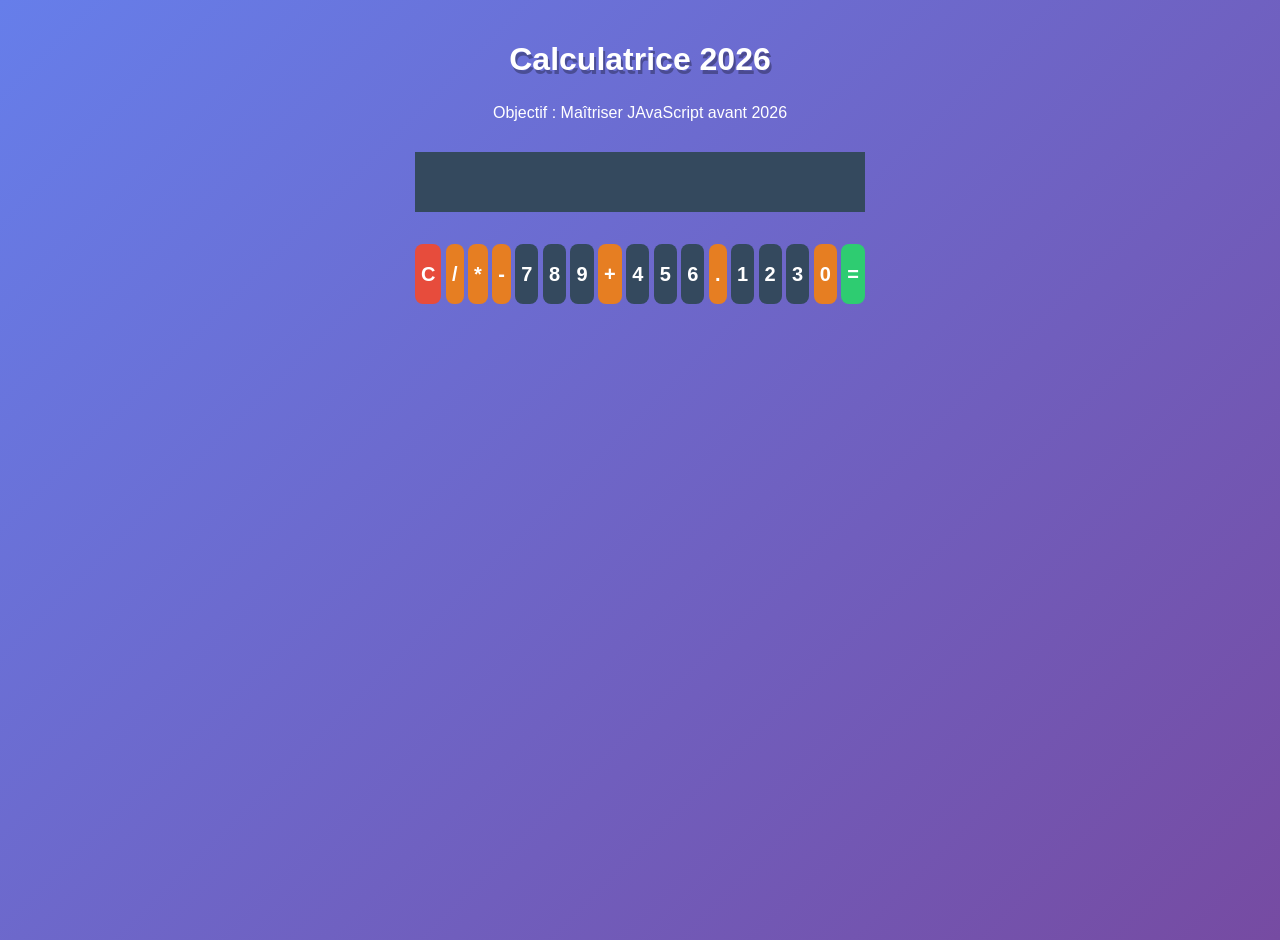
==== calculatrice.html @ ddea8e1c "Create calculatrice.html" ====
<!DOCTYPE! html>
 <html>
 <head>
 <title>Calculatrice 2026</title>
 <style>
body{
font-family: Arial, sans serif;
background: linear-gradient(135deg, #667eea 0%, #764ba2 100%);
margin: 0;
padding: 20px;
min-height: 100vh;
display: flex;
flex-direction: column;
align-items: center;
justify-containt: center;
}
h1{
text-align: center;
color: #fff;
text-shadow: 2px 4px rgba(0,0,0,0.3);
margin-bottom: 10px
}
p{
text-align: center;
color: #fff;
opaciti: 0.9;
margin-bottom: 30px;
}
.calculatrice{
background: #2c3e50;
padding: 0.9;
border-radius: 15px;
box-shadow: 0 10px 30px rgba(0,0,0,0.3);
width: 300px;
}
#ecran{
width: 100%;
height: 60px;
font-size: 32px;
text-align: right;
margin-bottom: 32px;
padding: 15px;
border: none;
background: #34495e;
color: #fff;
box-sizing: border-box;
}
.boutons{
diplay: grid;
grid-template-columns: repeat(4, 1fr);
gap: 10px;
}
button{
height: 60px;
font-size: 20px;
border: none;
border-radius: 8px;
cursor: pointer;
font-weight: bold;
transition: 0.2s;
}
.chiffre{
background: #34495e;
color: #fff
}
.chiffre:hover {
background: #4a5f7a;
}
.operation{
background: #e67e22;
color: #fff;
}
.operation:hover{
background: #d35400;
}
.egal{
background: #2ecc71;
color: #fff;
grid-colum: span 2;
}
.egal:hover{
background: #27ae60;
}
.clear{
background: #e74c3c;
color: #fff;
}
.clear:hover{
background: #c0392b;
}
</style>
</head>
 <body>
<h1>Calculatrice 2026</h1>
<p>Objectif : Maîtriser JAvaScript avant 2026</p>
<div class="calcultrice">
<input type="text" id="ecran" readonly>

<div class="boutons">
<button class="clear" onclick="effacer()">C</button>
<button class="operation" conclik="ajouter('/')">/</button>
<button class="operation" conclik="ajouter('*')">*</button>
<button class="operation" conclik="ajouter('-')">-</button>

<button class="chiffre" conclik="ajouter('7')">7</button>
<button class="chiffre" conclik="ajouter('8')">8</button>
<button class="chiffre" conclik="ajouter('9')">9</button>
<button class="operation" conclik="ajouter('+')">+</button>

<button class="chiffre" conclik="ajouter('4')">4</button>
<button class="chiffre" conclik="ajouter('5')">5</button>
<button class="chiffre" conclik="ajouter('6')">6</button>
<button class="operation" conclik="ajouter('.')">.</button>

<button class="chiffre" conclik="ajouter('1')">1</button>
<button class="chiffre" conclik="ajouter('2')">2</button>
<button class="chiffre" conclik="ajouter('3')">3</button>
<button class="operation" conclik="ajouter('0')">0</button>

<button class="egal" conclik="calculer()">=</button>

  </div>
</div>
</body>
<script> 
let ecran = document.getElementById('ecran');

function ajouter(valeur){
ecran.value += value;
}
function calculer(){
try{
ecran.value = eval(ecran.value);
}catch (erreur){
ecran.value = 'Erreur';
}
}
function effacer() {
ecran.value ='';
}
</script>
</html>
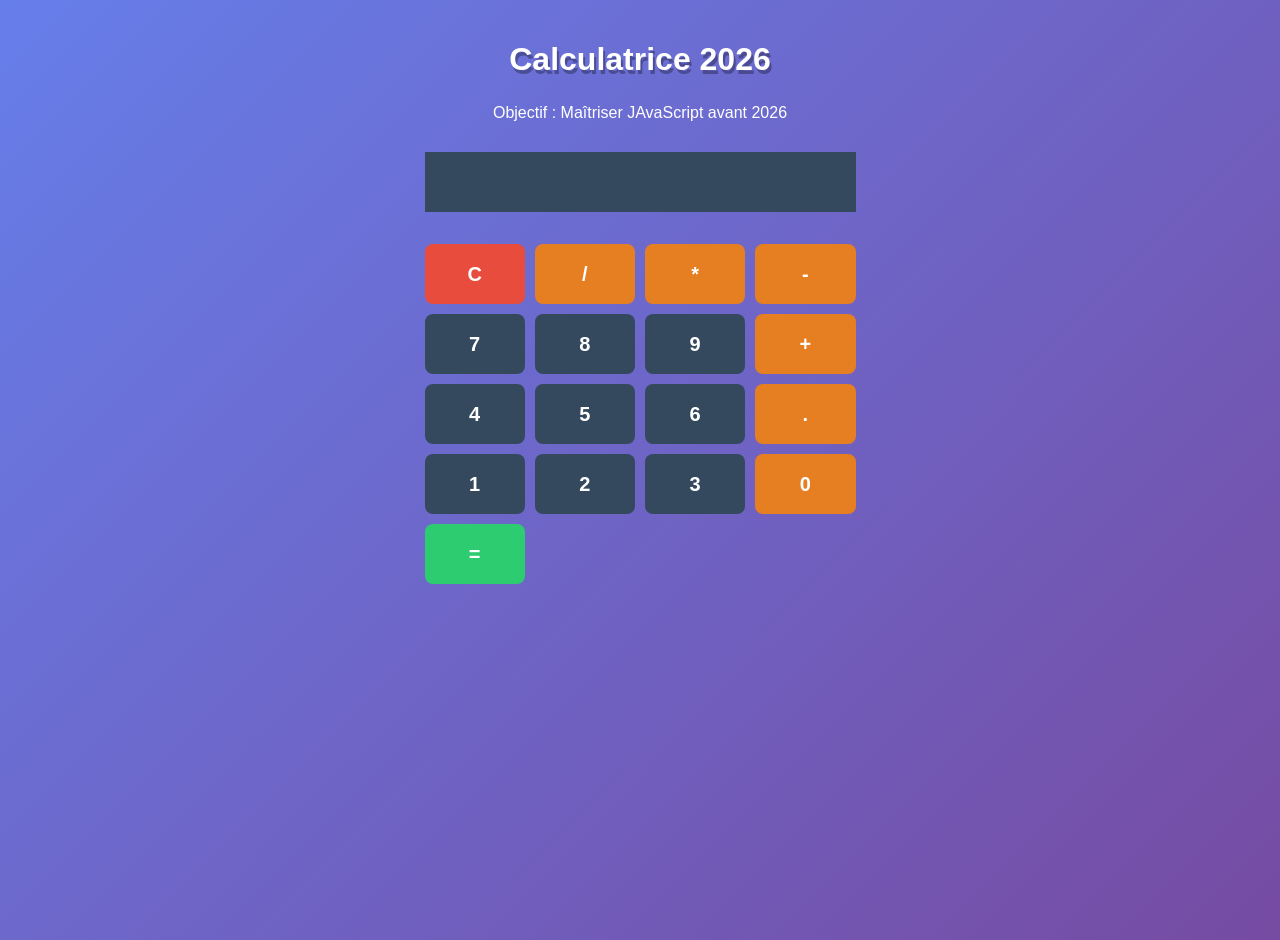
==== commit e34c0fb5: "Update calculatrice.html" ====
--- a/calculatrice.html
+++ b/calculatrice.html
@@ -46,7 +46,7 @@
 box-sizing: border-box;
 }
 .boutons{
-diplay: grid;
+display: grid;
 grid-template-columns: repeat(4, 1fr);
 gap: 10px;
 }
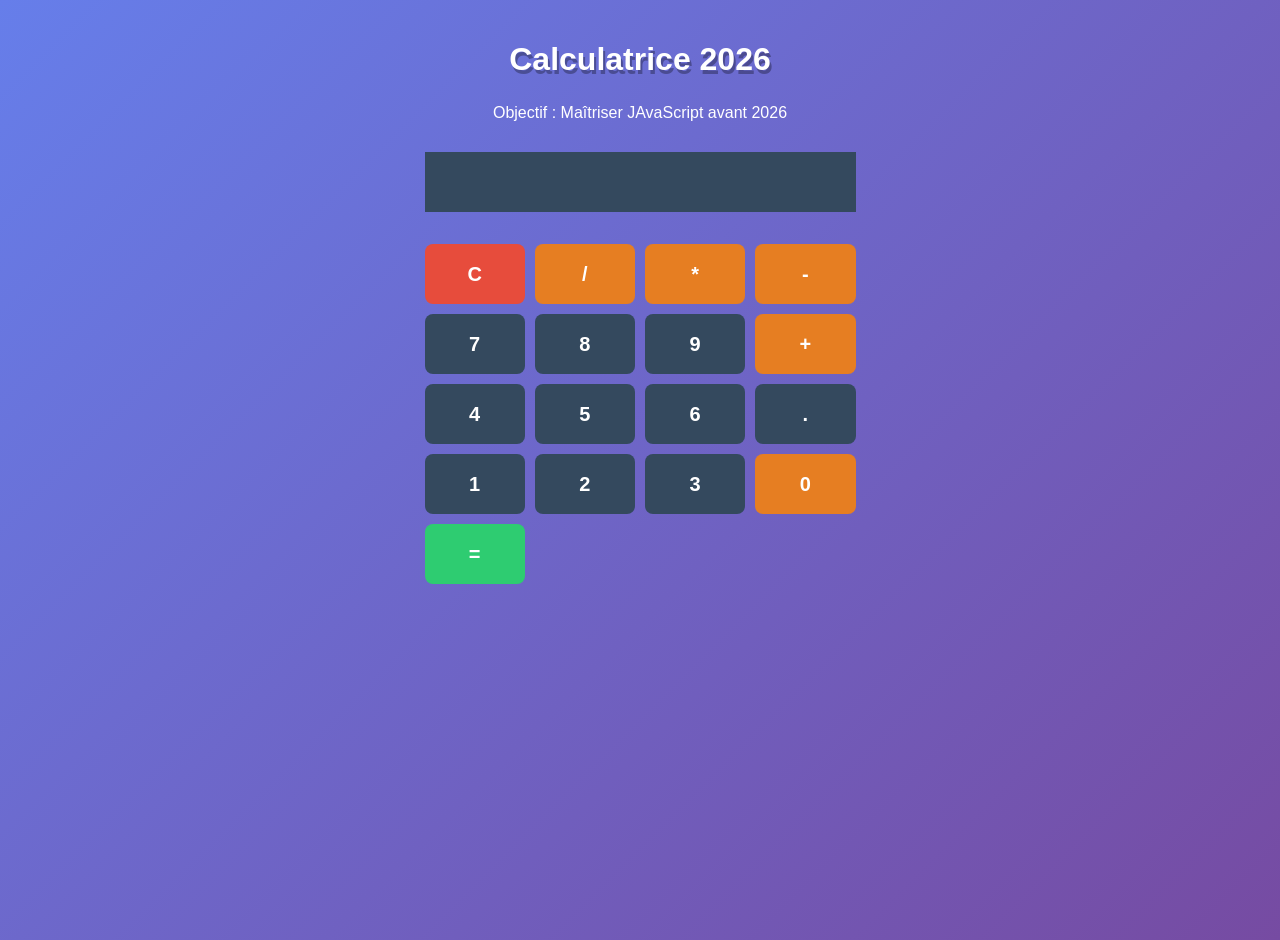
==== commit e540e13b: "Update calculatrice.html" ====
--- a/calculatrice.html
+++ b/calculatrice.html
@@ -98,35 +98,35 @@
 
 <div class="boutons">
 <button class="clear" onclick="effacer()">C</button>
-<button class="operation" conclik="ajouter('/')">/</button>
-<button class="operation" conclik="ajouter('*')">*</button>
-<button class="operation" conclik="ajouter('-')">-</button>
+<button class="operation" onclick="ajouter('/')">/</button>
+<button class="operation" onclick="ajouter('*')">*</button>
+<button class="operation" onclick="ajouter('-')">-</button>
 
-<button class="chiffre" conclik="ajouter('7')">7</button>
-<button class="chiffre" conclik="ajouter('8')">8</button>
-<button class="chiffre" conclik="ajouter('9')">9</button>
-<button class="operation" conclik="ajouter('+')">+</button>
+<button class="chiffre" onclick="ajouter('7')">7</button>
+<button class="chiffre" onclick="ajouter('8')">8</button>
+<button class="chiffre" onclick="ajouter('9')">9</button>
+<button class="operation" onclick="ajouter('+')">+</button>
 
-<button class="chiffre" conclik="ajouter('4')">4</button>
-<button class="chiffre" conclik="ajouter('5')">5</button>
-<button class="chiffre" conclik="ajouter('6')">6</button>
-<button class="operation" conclik="ajouter('.')">.</button>
+<button class="chiffre" onclick="ajouter('4')">4</button>
+<button class="chiffre" onclick="ajouter('5')">5</button>
+<button class="chiffre" onclick="ajouter('6')">6</button>
+<button class="chiffre" onclick="ajouter('.')">.</button>
 
-<button class="chiffre" conclik="ajouter('1')">1</button>
-<button class="chiffre" conclik="ajouter('2')">2</button>
-<button class="chiffre" conclik="ajouter('3')">3</button>
-<button class="operation" conclik="ajouter('0')">0</button>
+<button class="chiffre" onclick="ajouter('1')">1</button>
+<button class="chiffre" onclick="ajouter('2')">2</button>
+<button class="chiffre" onclick="ajouter('3')">3</button>
+<button class="operation" onclick="ajouter('0')">0</button>
 
-<button class="egal" conclik="calculer()">=</button>
+<button class="egal" onclick="calculer()">=</button>
 
   </div>
 </div>
-</body>
+
 <script> 
 let ecran = document.getElementById('ecran');
 
 function ajouter(valeur){
-ecran.value += value;
+ecran.value += valeur;
 }
 function calculer(){
 try{
@@ -139,4 +139,5 @@
 ecran.value ='';
 }
 </script>
+  </body>
 </html>
